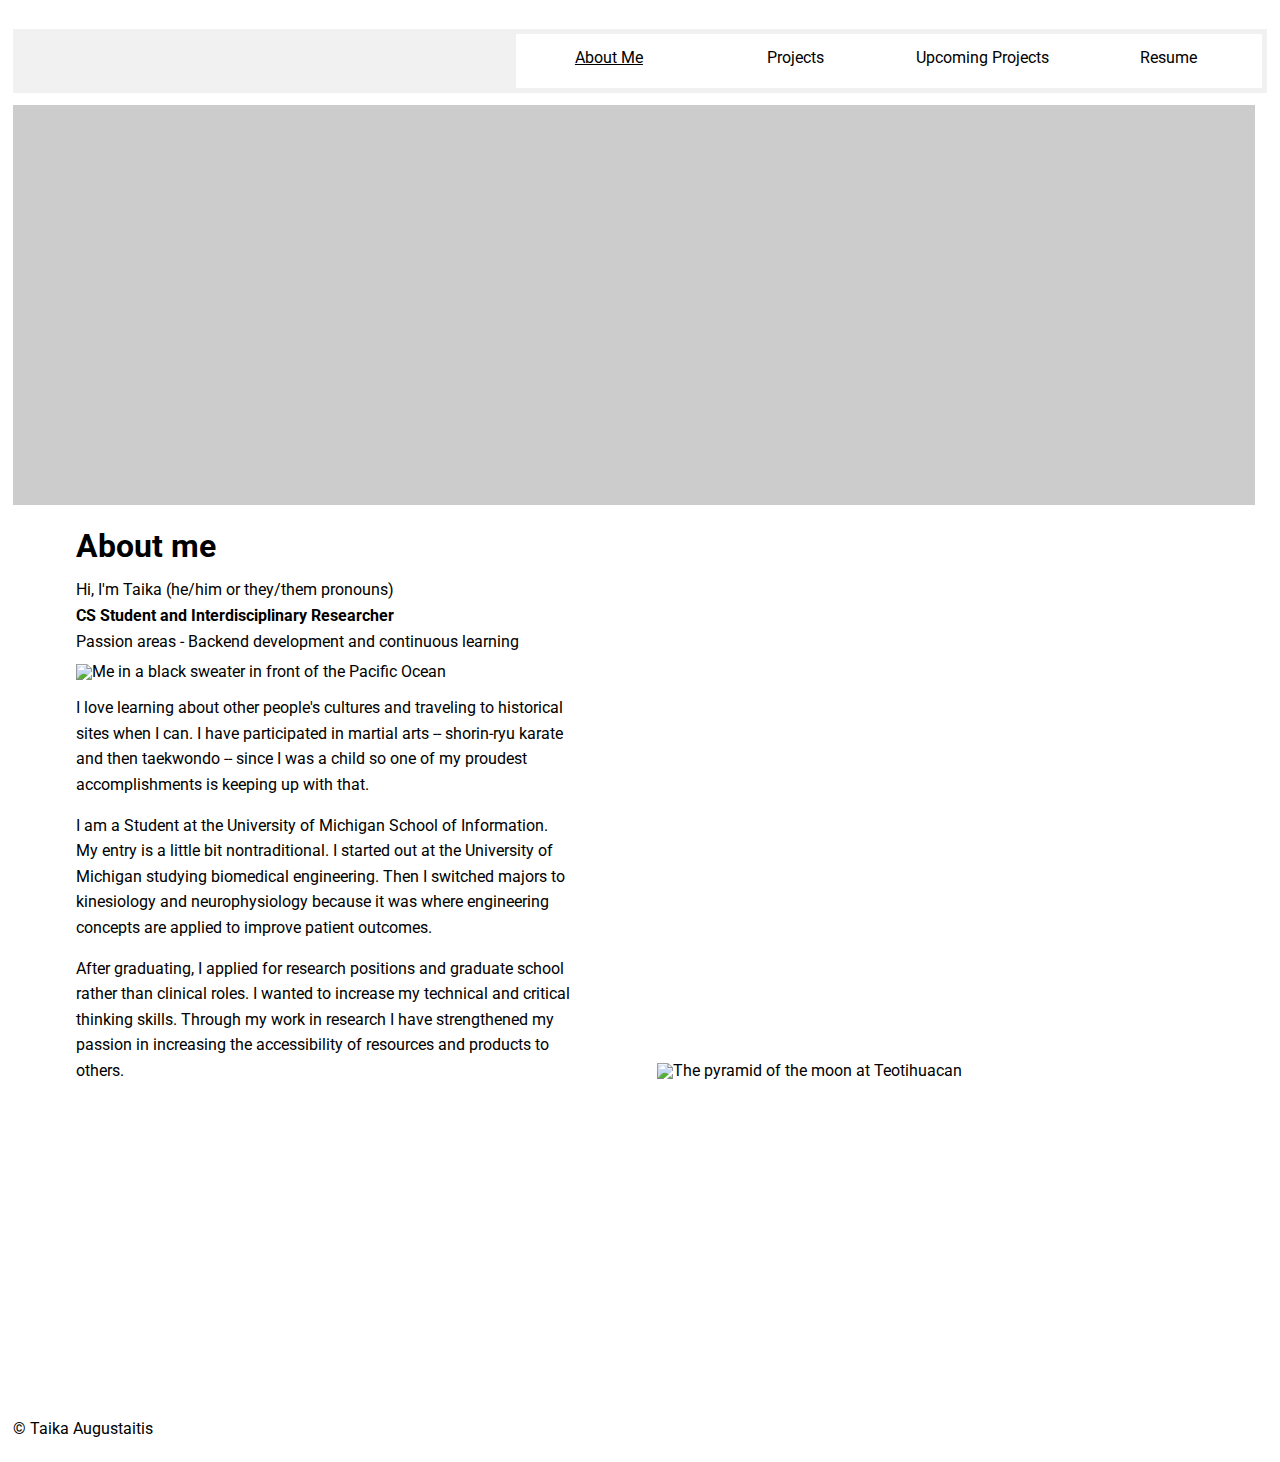
==== index.html @ a0ab567d "Add files via upload" ====
<!-- linkedin icon, (soundcloud icon to be hip?) -->
<!-- html5: + tab remember this ! --> 
<!DOCTYPE html>
<html lang="en">
<head>
	<meta charset="UTF-8">
	<meta name = 'viewport' content='width=device-width, initial-scale=1, minimum-scale=1'> <!--added minimum scale = 1' --> 
	<title>About Me</title>
	<link rel="stylesheet" type="text/css" href="css/html5reset.css">
	<link href='https://fonts.googleapis.com/css?family=Roboto' rel='stylesheet'>
	<link rel="stylesheet" type="text/css" href="css/style.css">
	<link rel="stylesheet" href="https://use.fontawesome.com/releases/v5.7.2/css/all.css" integrity="sha384-fnmOCqbTlWIlj8LyTjo7mOUStjsKC4pOpQbqyi7RrhN7udi9RwhKkMHpvLbHG9Sr" crossorigin="anonymous">
	<!--added font awesome --> 

</head>
<body>
	<a class="skip-main" href="#main">Skip to main content</a>
	<header> 
		<div class = "social social_header">
						<a href="https://github.com/taikaa" target="_blank" > <i class="fab fa-github fa-3x social" aria-label="Link to my GitHub profile"></i></a>
		</div>
		<nav>
			<ul>
				<li>
					<a href="index.html" class="current">About Me</a>
				</li>
				<li>
					<a href="projects.html">Projects</a>
				</li>
				<li>
					<a href="upcoming_projects.html">Upcoming Projects</a>
				</li>
				<li>
					<a href="media/resume.pdf" target="_blank">Resume</a>
				</li>

			</ul>
		</nav>
	
	</header>
	<main id="main">
		<!-- placing in background -->
		<div class="background"></div>
		<div class="about_me">
		<h1>About me</h1> 
		<p>
			
			Hi, I'm Taika (he/him or they/them pronouns)<br>
			<b>CS Student and Interdisciplinary Researcher</b><br>
			Passion areas - Backend development and continuous learning
		</p>

		<img class = "me" src="images/me.jpg" alt="Me in a black sweater in front of the Pacific Ocean">

		<p>
			I love learning about other people's cultures and traveling to historical sites when I can. I have participated in martial arts -- shorin-ryu karate and then taekwondo -- since I was a child so one of my proudest accomplishments is keeping up with that.
		</p>
		

		<p>
			I am a Student at the University of Michigan School of Information. <br>
			
			My entry is a little bit nontraditional. I started out at the University of Michigan studying biomedical engineering. Then I switched majors to kinesiology and neurophysiology because it was where engineering concepts are applied to improve patient outcomes.
		</p>
		<p>
			After graduating, I applied for research positions and graduate school rather than clinical roles. I wanted to increase my technical and critical thinking skills. Through my work in research I have strengthened my passion in increasing the accessibility of resources and products to others.
		</p>
	</div> <!-- end of first div --> 
	<!-- second div for formatting -->
	<div class="pyramid">
		<img src="images/pyramid.jpg" alt="The pyramid of the moon at Teotihuacan">
	</div>
	</main>
	<footer>
		&copy; Taika Augustaitis <a href="https://github.com/taikaa" target="_blank" > <i class="fab fa-github fa-3x social" aria-label="Link to my GitHub profile"></i></a>
	</footer>
	
</body>
</html>
---- css/style.css ----
body {
	font-family: Roboto, Helvetica, Verdana;
	padding: 1%;
}

header {
	margin-bottom: 1%;
}

footer {
	margin-bottom: 1%;
	margin-top: 2%;
}

img {
	max-width: 100%; /* added so won't be more than full screen */ 
}
/* all paragraphs with some padding */
p {
	padding-top:15px;
	line-height: 1.6;
}

div li {
	line-height: 1.6;
}

h1 {
	/*font-family: Roboto, Helvetica, Verdana;*/
	font-size: 2em;
	padding-top: 5%;
}

h2 {
	font-size: 1.5em;
}

p.subtitle {
	font-style: italic;
}

/* skip content */
a.skip-main {
	padding: 10px;
	position: relative;
	top: -1000px;
	left: -1000px;
	overflow: hidden;
	text-align: left;
}

a.skip-main:focus {
	top: auto;
	left: auto;
	width: 20%;
	height: auto;
	background: white;
	overflow: visible;
}

header{
	background: #f1f1f1;
	display: flex;
    justify-content: space-between;
}
/* -----styling header ------- */
/* navigation bar edits */

nav {
	width: 100%;
}

nav ul {
	display: flex;
	justify-content: flex-start;
	margin: 0;
	padding: 5px 5px;
	background-color: #f1f1f1;
	text-align: right;
	align-items: center;
}

/* hiding header icon(s) when on mobile */ 
.social_header{
	display: none;
}

nav li {
	display: inline-block;
	width: 24%;
	text-align: center;
	min-height: 6vh;
	background-color: white;
}
nav li a {
	display: inline-block;
	color: #000000;
	line-height: 3;
	width: 100%;
	text-decoration: none;
	text-align: center;
	/*font-family: Roboto, Helvetica, Verdana; */
}

/* animation when someone hovers over navigation */ 
/*nav li:hover {
	background-color: #000000;
	color: #FFFFFF;
}
*/
nav li a:hover {
	color: #FFFFFF;
	background-color: #000000;
}

/* font awesome social media links */
div i.fab {
	position: relative;
	align-self: left;
}

/* ----end of nav ---- */




/* style color of icons */
i.social {
	color: black;
}

/* got help for this from https://codeburst.io/tutorial-three-awesome-css-hover-transitions-animations-for-beginners-c14c08309091 */

@keyframes wiggle {
  20%  { transform: translateX(4px);  }
  40%  { transform: translateX(-4px); }
  60%  { transform: translateX(2px);  }
  80%  { transform: translateX(-1px); }
  100% { transform: translateX(0);    }
}

i.social:hover {
	opacity: 0.9;
	color: #4B0082;
	animation: wiggle 1s;
	animation-iteration-count: 1;
}


/* ------projects page ------- */
/* flex box project page */

h1.projects {
	text-align: center;
}

div.projects{
	display:flex;
	margin-left:15%;
/*	margin-top: 2%;*/
	justify-content: flex-start;
	flex-direction: column;
	min-height: 80vh;
}

div.projects h2 {
	margin-left: 1rem;
	padding-bottom: 1.2rem;
	/*text-align: center;*/
	font-size: 1.2em;
}

div.projects h2.projects{
	text-decoration: none;
}

div.projects img {
	border: solid black 1px;
	margin: 1rem 1rem;
	opacity: 0.5;
}

div.projects img:hover {
	opacity: 1;
}

a.projects {
	text-decoration: none;
	color: black;
}

.current {
	text-decoration: underline;
}


main li {
	display: list-item;
	list-style: disc outside none;
	margin-left: 1em;
} 

ul {
	list-style-type: square;
	font-family: Roboto, Helvetica, Verdana;
}

/* ------about me page -------*/
/* responsive about me */

div.about_me {
	margin-left: 5%;
	margin-bottom: 5%;
	display: inline-block;
	width: 90%;

}

	img.me {
		height: 40vh;
		padding-top: 2%;
		margin: auto;
		}

div.pyramid {
	display: inline-block;
	width: 90%;
	height: 30vh;
	margin-bottom: 5%;
}

div.pyramid img {
	/*margin: auto;*/
	margin-left: 15%;
	height: 40vh;
	margin-bottom: 40%;
}

	img.pyramid {
		margin:auto;
	}
	
/* ----end about me page ----*/

/* -------ux page--------- */


div.ux {
	margin-left: 1%;
	margin-right: 1%;
	padding-bottom: 4%;
	/*padding-top: 2%;*/
}

img.ux {
	display: block;
	margin: auto;
	border: 1px solid black;
}

img.companalysis {
	display: block;
	margin: auto;
}

.ux_grid {
	display: grid;
    grid-template-columns: 1fr;
    grid-gap: 10px;
    justify-items: center;
}

.ux_grid img {
	border: 1px solid black;
}

/* ----end ux page ----*/

/* -----violence research page ------ */
div.violence {
	display: inline-block;
	margin-left: 2%;
	margin-right: 2%;
	padding-top: 2%;
}

/*div.violence img {
	height: 40vh;
}

div.violence.infographic {
	display: inline-block;
	width: 90%;
	margin: auto;

}

div.violence.infographic img{
	min-height: 40vh;
	margin: auto;
	display: block;
}*/

div.infographic_grid {
	display: grid;
	justify-items: center;
	align-items: center;
	grid-template-columns: 1fr;
	grid-gap: 10px;
}

/* ----upcoming projects page -----*/

h1.upcoming {
	margin-left: 6%;
}

div.upcoming {
	display: inline-block;
	width: 90%;
	padding-bottom: 1.2rem;
}

div.upcoming_pic {
	display: inline-block;
	margin: auto;
	margin-left: 7%;
	max-height: 40vh;
}


div.upcoming_grid {
	display: grid;
    grid-template-columns: 1fr;
    grid-gap: 10px;
    justify-items: left;
    margin-left: 6%;
    margin-right: 6%;
    margin-top: 3%;
}


/* responsive design for large screens */
@media screen and (min-width:780px){
nav li {
	display: inline-block;
	width: 15%;
	text-align: center;
	min-height: 6vh;
	background-color: white;
}
nav ul{
	justify-content: flex-end;
}

.social_header{
	display: block;
}

div.about_me, div.pyramid{
	width:40%;
}

/* about me background image on large screens only */
.background {
	background-image: url("../images/yachats.jpg");
	background-color: #cccccc;
	height: 400px;
	background-position: center top;
	background-repeat: no-repeat;
	background-size: cover;
	position: relative;
	margin-right: 1%;
}

.ux_grid {
	display: grid;
    grid-template-columns: 1fr 1fr 1fr;
    grid-column-gap: 10px;
}


div.infographic_grid {
	grid-template-columns: 25% 1fr 1fr 25%;
	align-items: left;
	grid-gap: 20px;
}

.infographic_grid div.first {
	grid-column-start: 2;

}

.infographic_grid div.second {
	grid-column-start: 3;
}



/* projects page */
div.projects{
	display:flex;
	margin-left:15%;
	margin-top: 2%;
	justify-content: flex-start;
	flex-direction: row;
}
/* upcoming projects page */
div.upcoming_grid {
    grid-template-columns: 1fr 1fr;
}

/* responsive design for reduced motion */
@media (prefers-reduced-motion: reduce) {
  nav li a:hover {
	color: none;
	background-color: none;
}
  div.projects img {
	opacity: 1;
}
/* no animation on icons when reduced motion is on */
i.social:hover {
	opacity: 1;
	color: black;
}
}
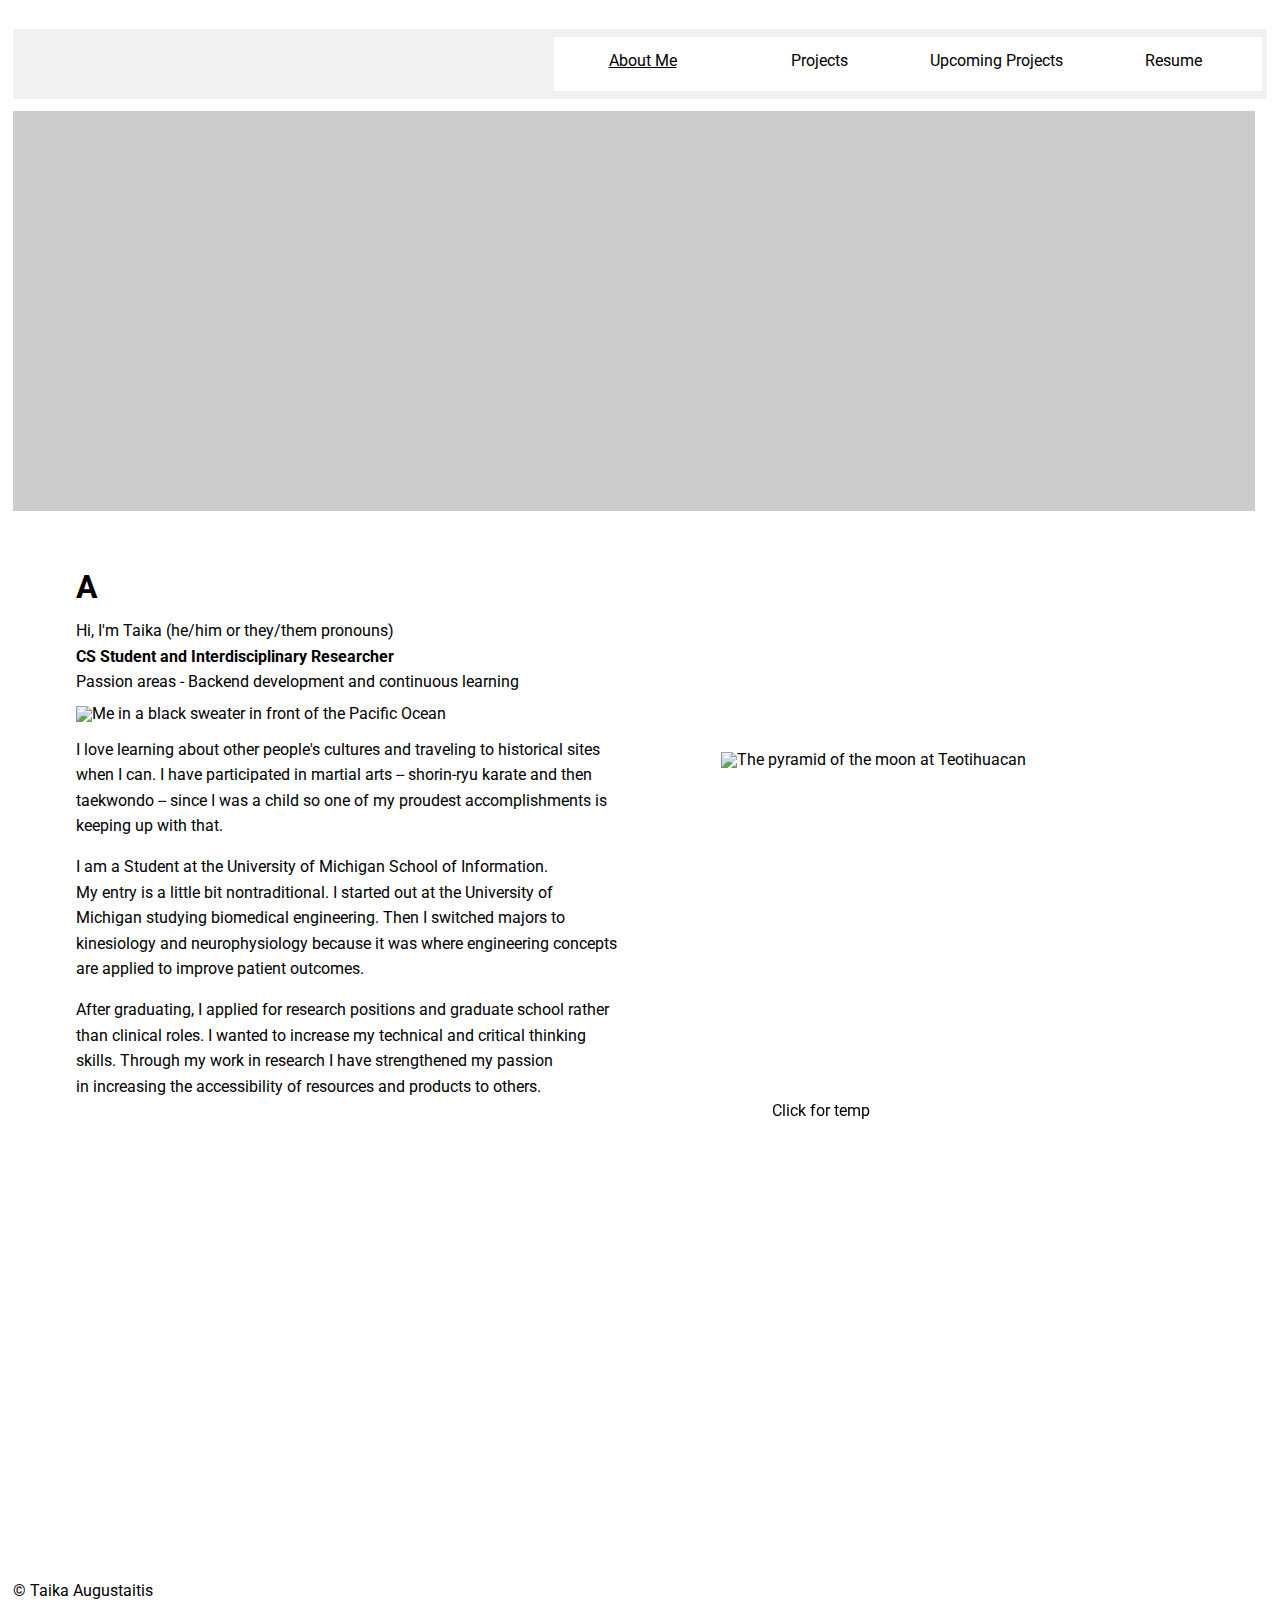
==== commit 814ba9f9: "Add files via upload" ====
--- a/index.html
+++ b/index.html
@@ -10,28 +10,48 @@
 	<link href='https://fonts.googleapis.com/css?family=Roboto' rel='stylesheet'>
 	<link rel="stylesheet" type="text/css" href="css/style.css">
 	<link rel="stylesheet" href="https://use.fontawesome.com/releases/v5.7.2/css/all.css" integrity="sha384-fnmOCqbTlWIlj8LyTjo7mOUStjsKC4pOpQbqyi7RrhN7udi9RwhKkMHpvLbHG9Sr" crossorigin="anonymous">
-	<!--added font awesome --> 
+	<script src="https://ajax.googleapis.com/ajax/libs/jquery/3.3.1/jquery.min.js"></script>
+	<script>src="js/nav.js"</script>
+	<link rel="apple-touch-icon" sizes="180x180" href="/apple-touch-icon.png">
+	<link rel="icon" type="image/png" sizes="32x32" href="./favicon-32x32.png">
+	<link rel="icon" type="image/png" sizes="16x16" href="./favicon-16x16.png">
+	<link rel="manifest" href="./site.webmanifest">
+	<!--added google analytics --> 
+	<!-- Global site tag (gtag.js) - Google Analytics -->
+	<script async src="https://www.googletagmanager.com/gtag/js?id=UA-137797563-1"></script>
+	<script>
+  	window.dataLayer = window.dataLayer || [];
+  	function gtag(){dataLayer.push(arguments);}
+  	gtag('js', new Date());
+
+  	gtag('config', 'UA-137797563-1');
+	</script>
+
 
 </head>
-<body>
+<body onload='typeWriter()'>
 	<a class="skip-main" href="#main">Skip to main content</a>
 	<header> 
 		<div class = "social social_header">
 						<a href="https://github.com/taikaa" target="_blank" > <i class="fab fa-github fa-3x social" aria-label="Link to my GitHub profile"></i></a>
 		</div>
+		
+		
+		<button id="hamburger">&#9776;</button>
+
 		<nav>
 			<ul>
 				<li>
-					<a href="index.html" class="current">About Me</a>
+					<a href="index.html" class="current nav_item">About Me</a>
 				</li>
 				<li>
-					<a href="projects.html">Projects</a>
+					<a href="projects.html" class="nav_item">Projects</a>
 				</li>
 				<li>
-					<a href="upcoming_projects.html">Upcoming Projects</a>
+					<a href="upcoming_projects.html" class="nav_item">Upcoming Projects</a>
 				</li>
 				<li>
-					<a href="media/resume.pdf" target="_blank">Resume</a>
+					<a href="media/resume.pdf" target="_blank" class="nav_item">Resume</a>
 				</li>
 
 			</ul>
@@ -42,7 +62,9 @@
 		<!-- placing in background -->
 		<div class="background"></div>
 		<div class="about_me">
-		<h1>About me</h1> 
+		<h1 class="typewriter animation"></h1> 
+		<div class="grid-container">
+		<div class="col_1">
 		<p>
 			
 			Hi, I'm Taika (he/him or they/them pronouns)<br>
@@ -67,13 +89,42 @@
 		</p>
 	</div> <!-- end of first div --> 
 	<!-- second div for formatting -->
+	
+
+	<!-- <div class="col_2"> -->
 	<div class="pyramid">
-		<img src="images/pyramid.jpg" alt="The pyramid of the moon at Teotihuacan">
+			<img src="images/pyramid.jpg" alt="The pyramid of the moon at Teotihuacan">
 	</div>
+	<div class="flip-card">
+		<div class="card-animation">
+		<div class="card-front">Click for temp</div>
+		<div class='card-back'>
+			<p>Temperature</p>
+		</div>
+		</div>
+	</div>
+<!-- 	</div> -->
+</div>
+
 	</main>
 	<footer>
 		&copy; Taika Augustaitis <a href="https://github.com/taikaa" target="_blank" > <i class="fab fa-github fa-3x social" aria-label="Link to my GitHub profile"></i></a>
 	</footer>
+	<script>
+		$('#hamburger').click(function() {
+			// $()
+			$('ul li').toggle('slow');
+		})
+
+		window.addEventListener('resize', function() {
+			console.log($('nav').css('display'))
+			if ($(window).width() > 780 && $('nav').css('display', 'none')) {
+				location.reload()
+			}
+		})
+
+	</script>
+	<script type="text/javascript" src="js/typewriter.js"></script>
 	
 </body>
 </html>--- a/css/style.css
+++ b/css/style.css
@@ -61,7 +61,7 @@
 
 header{
 	background: #f1f1f1;
-	display: flex;
+	/*display: flex;*/
     justify-content: space-between;
 }
 /* -----styling header ------- */
@@ -69,9 +69,48 @@
 
 nav {
 	width: 100%;
-}
-
-nav ul {
+	/*visibility: hidden;*/
+}
+
+nav li {
+	display: block;
+	width: 100%;
+	text-align: center;
+	background-color: white;
+	min-height: 10vh;
+	/*visibility: hidden;*/
+}
+
+nav li a {
+	width: 100%;
+	display: inline-block;
+	text-decoration: none;
+	color: #000000;
+	min-height: 10vh;
+	padding-top: 20px;
+	font-size: 18px;
+	/*visibility: hidden;*/
+
+}
+
+.active_nav_links {
+	display: inline-block;
+}
+
+#hamburger {
+	padding: 0;
+	border: none;
+	background: none;
+	display: flex;
+	justify-content: flex-end;
+	/*position: absolute;
+	top: 25px;
+	right: 20px;*/
+	font-size: 60px;
+	visibility: visible;
+}
+
+/*nav ul {
 	display: flex;
 	justify-content: flex-start;
 	margin: 0;
@@ -86,7 +125,7 @@
 	display: none;
 }
 
-nav li {
+/*nav li {
 	display: inline-block;
 	width: 24%;
 	text-align: center;
@@ -100,20 +139,20 @@
 	width: 100%;
 	text-decoration: none;
 	text-align: center;
-	/*font-family: Roboto, Helvetica, Verdana; */
-}
+	
+}*/
 
 /* animation when someone hovers over navigation */ 
-/*nav li:hover {
-	background-color: #000000;
-	color: #FFFFFF;
-}
-*/
+
 nav li a:hover {
 	color: #FFFFFF;
 	background-color: #000000;
 }
-
+/* my phone is slow and appreciate when things change color once clicked on */
+nav li a:active { 
+	color: #FFFFFF;
+	background-color: #000000;
+}
 /* font awesome social media links */
 div i.fab {
 	position: relative;
@@ -124,27 +163,28 @@
 
 
 
-
 /* style color of icons */
 i.social {
 	color: black;
+	padding-left: 10px;
+	padding-top: 10px;
 }
 
 /* got help for this from https://codeburst.io/tutorial-three-awesome-css-hover-transitions-animations-for-beginners-c14c08309091 */
 
-@keyframes wiggle {
+/*@keyframes wiggle {
   20%  { transform: translateX(4px);  }
   40%  { transform: translateX(-4px); }
   60%  { transform: translateX(2px);  }
   80%  { transform: translateX(-1px); }
   100% { transform: translateX(0);    }
 }
-
+*/
 i.social:hover {
 	opacity: 0.9;
 	color: #4B0082;
-	animation: wiggle 1s;
-	animation-iteration-count: 1;
+	/*animation: wiggle 1s;
+	animation-iteration-count: 1;*/
 }
 
 
@@ -167,7 +207,6 @@
 div.projects h2 {
 	margin-left: 1rem;
 	padding-bottom: 1.2rem;
-	/*text-align: center;*/
 	font-size: 1.2em;
 }
 
@@ -213,7 +252,7 @@
 	margin-left: 5%;
 	margin-bottom: 5%;
 	display: inline-block;
-	width: 90%;
+	/*width: 90%;*/
 
 }
 
@@ -225,21 +264,22 @@
 
 div.pyramid {
 	display: inline-block;
-	width: 90%;
+	/*width: 30%;*/
+	/*margin-left: 15%;*/
+	/*height: 30vh;*/
+	/*width: 300px;*/
 	height: 30vh;
 	margin-bottom: 5%;
 }
 
 div.pyramid img {
-	/*margin: auto;*/
-	margin-left: 15%;
+	/*margin-left: 15%;*/
 	height: 40vh;
-	margin-bottom: 40%;
-}
-
-	img.pyramid {
-		margin:auto;
-	}
+	/*margin-bottom: 40%;*/
+}
+
+
+
 	
 /* ----end about me page ----*/
 
@@ -274,6 +314,66 @@
 .ux_grid img {
 	border: 1px solid black;
 }
+
+
+/* -------- OZ Video Player ------- */
+/*.ozplayer-container {
+	padding-bottom: 5% !important;
+	margin: 5% 10% 0 10%;
+	width: 100%;
+	height: 100%;
+}*/
+
+
+div.modal {
+  display: none; 
+  position: fixed; 
+  z-index: 1; 
+  padding-top: 100px; 
+  left: 0;
+  top: 0;
+  width: 100%; /* Full width */
+  height: 100%; /* Full height */
+  background-color: rgba(0,0,0,0.4); /* Black w/ opacity */
+}
+
+
+div.oz-modal {
+  background-color: #fefefe;
+  margin: auto;
+  padding: 20px;
+  border: 1px solid #888;
+  width: 80%;
+ /* height: 80%;*/
+}
+
+.close-modal {
+  color: #aaaaaa;
+  float: right;
+  font-size: 28px;
+  font-weight: bold;
+  display: block;
+  font-size: 40px;
+}
+
+.close-modal:hover,
+.close-modal:focus {
+  color: black;
+  cursor: pointer;
+}
+
+.ozplayer-container {
+	/*margin: auto;*/
+	margin-left: 100px;
+	margin-top: 70px;
+	display: block;
+}
+
+.ozplayer {
+	margin: auto !important;
+}
+
+
 
 /* ----end ux page ----*/
 
@@ -343,23 +443,175 @@
 
 /* responsive design for large screens */
 @media screen and (min-width:780px){
+nav {
+	visibility: visible;
+	width: 100%;
+	margin: auto;
+}
+
+#hamburger {
+	visibility: hidden;
+}
+
+/* commented out because added a hamburger menu which changed display entirely */
+/*nav ul {
+	display: flex;
+	justify-content: flex-start;
+	margin: 0;
+	padding: 5px 5px;
+	background-color: #f1f1f1;
+	text-align: right;
+	align-items: center;
+}
+
+/* hiding header icon(s) when on mobile */ 
+/*.social_header{
+	display: none;
+}
+
 nav li {
 	display: inline-block;
-	width: 15%;
+	width: 24%;
 	text-align: center;
 	min-height: 6vh;
 	background-color: white;
 }
+nav li a {
+	display: inline-block;
+	color: #000000;
+	line-height: 3;
+	width: 100%;
+	text-decoration: none;
+	text-align: center;
+	
+}*/
+
+/* animation when someone hovers over navigation */ 
+/*nav li:hover {
+	background-color: #000000;
+	color: #FFFFFF;
+}
+*/
+
+header {
+	display: flex;
+}
+
+nav {
+	visibility: hidden;
+}
+
+nav li {
+	display: inline-block;
+	width: 15%;
+	text-align: center;
+	min-height: 6vh;
+	background-color: white;
+	visibility: visible;
+}
 nav ul{
-	justify-content: flex-end;
+	display: flex; 
+	justify-content: flex-end; /* was already here */
+	margin: 0;
+	padding: 5px 5px;
+	background-color: #f1f1f1;
+	text-align: right;
+	align-items: center;
+	visibility: visible;
+}
+
+nav li a { 
+	display: inline-block;
+	color: #000000;
+	line-height: 3;
+	width: 100%;
+	text-decoration: none;
+	text-align: center;
+	padding-top: 0px;
+	min-height: 6vh;
+	font-size: 16px;
+	visibility: visible;
 }
 
 .social_header{
 	display: block;
 }
 
-div.about_me, div.pyramid{
+/*div.about_me {
 	width:40%;
+	display: inline-block;
+}*/
+
+/*div.pyramid {
+	/*width: 300px;*/
+	/*display: inline-block;*/
+	/*margin-left: 15%;*/ /* added  4-4 */
+/*}*/
+
+div.grid-container {
+	display: grid;
+	grid-template-columns: 1fr 1fr;
+	grid-template-rows: repeat(6, 1fr);
+	grid-column-gap: 100px;
+}
+
+div.col_1 {
+	grid-column: 1/2;
+	grid-row: 1/7;
+}
+
+div.pyramid {
+	grid-column: 2/3;
+	grid-row: 2/4; 
+}
+
+div.flip-card {
+	padding-top: 10%;
+	grid-column: 2/3;
+	grid-row: 4/5;
+}
+
+
+
+/* -------------flip card on large screen only---------------*/
+
+div.flip-card {
+	background-color: transparent;
+	width: 200px;
+	height: 50px;
+	/*margin-left: 15%;*/
+	/*display: inline-block;*/
+	/*margin-bottom: 5%;*/
+	perspective: 1000px;
+}
+
+div.card-animation {
+	position: relative;
+	height: 100%;
+	text-align: center;
+	transition: transform 0.6s;
+	transform-style: preserve-3d;
+}
+
+div.flip-card:hover .card-animation {
+	transform: rotateX(180deg);
+	/*display: inline-block;*/
+}
+
+div.card-front, div.card-back {
+	position: absolute;
+	margin-left: 0%;
+	width: 100%;
+	height: 100%;
+	backface-visibility: hidden;
+	/*display: inline-block;*/
+}
+
+div.card-back {
+	background-color: grey;
+	color: black;
+	transform: rotateX(180deg);
+	font-size: 20px;
 }
 
 /* about me background image on large screens only */
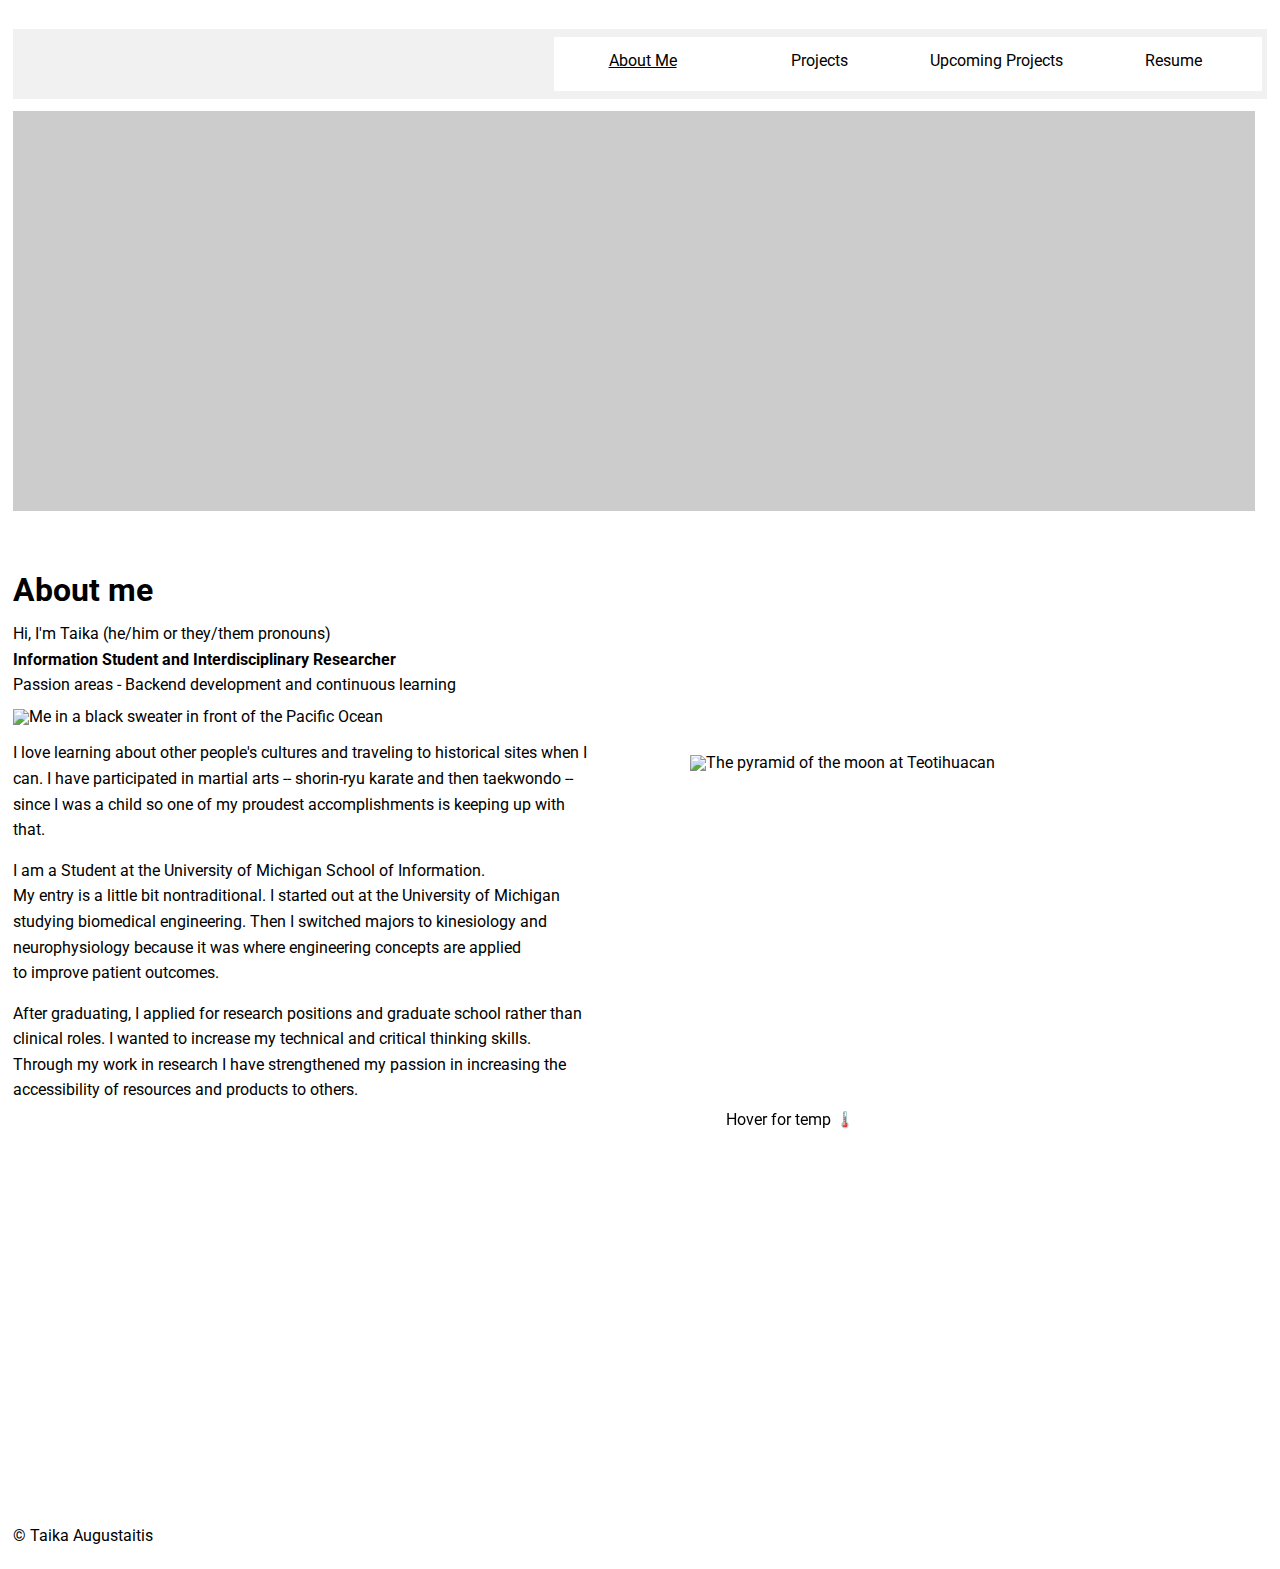
==== commit 43b43e59: "Add files via upload" ====
--- a/index.html
+++ b/index.html
@@ -29,11 +29,11 @@
 
 
 </head>
-<body onload='typeWriter()'>
+<body>
 	<a class="skip-main" href="#main">Skip to main content</a>
 	<header> 
 		<div class = "social social_header">
-						<a href="https://github.com/taikaa" target="_blank" > <i class="fab fa-github fa-3x social" aria-label="Link to my GitHub profile"></i></a>
+						<a href="https://github.com/taikaa" target="_blank" aria-label="Link to my GitHub profile"> <i class="fab fa-github fa-3x social"></i></a>
 		</div>
 		
 		
@@ -61,14 +61,14 @@
 	<main id="main">
 		<!-- placing in background -->
 		<div class="background"></div>
-		<div class="about_me">
+		
 		<h1 class="typewriter animation"></h1> 
-		<div class="grid-container">
+<div class="grid-container">
 		<div class="col_1">
 		<p>
 			
 			Hi, I'm Taika (he/him or they/them pronouns)<br>
-			<b>CS Student and Interdisciplinary Researcher</b><br>
+			<b>Information Student and Interdisciplinary Researcher</b><br>
 			Passion areas - Backend development and continuous learning
 		</p>
 
@@ -87,28 +87,28 @@
 		<p>
 			After graduating, I applied for research positions and graduate school rather than clinical roles. I wanted to increase my technical and critical thinking skills. Through my work in research I have strengthened my passion in increasing the accessibility of resources and products to others.
 		</p>
-	</div> <!-- end of first div --> 
-	<!-- second div for formatting -->
+	</div> 
 	
 
-	<!-- <div class="col_2"> -->
+
 	<div class="pyramid">
 			<img src="images/pyramid.jpg" alt="The pyramid of the moon at Teotihuacan">
 	</div>
 	<div class="flip-card">
 		<div class="card-animation">
-		<div class="card-front">Click for temp</div>
+		<div id=flip-card-front class="card-front">Hover for temp 🌡️</div>
 		<div class='card-back'>
-			<p>Temperature</p>
+			<div>Temp at Teotihuacan</div>
+			<div id='temp'></div>
 		</div>
 		</div>
 	</div>
-<!-- 	</div> -->
 </div>
+<div id='flip-card-reduce'> </div>
 
 	</main>
 	<footer>
-		&copy; Taika Augustaitis <a href="https://github.com/taikaa" target="_blank" > <i class="fab fa-github fa-3x social" aria-label="Link to my GitHub profile"></i></a>
+		&copy; Taika Augustaitis <a href="https://github.com/taikaa" target="_blank" aria-label="Link to my GitHub profile"> <i class="fab fa-github fa-3x social"></i></a>
 	</footer>
 	<script>
 		$('#hamburger').click(function() {
@@ -118,13 +118,15 @@
 
 		window.addEventListener('resize', function() {
 			console.log($('nav').css('display'))
-			if ($(window).width() > 780 && $('nav').css('display', 'none')) {
-				location.reload()
+			if ($(window).innerWidth() > 780 && $('nav li').attr('style') == 'display: none;') {
+				$('ul li').toggle();
 			}
 		})
 
 	</script>
-	<script type="text/javascript" src="js/typewriter.js"></script>
+	<!-- load typewriter script --> 
+	<script type="text/javascript" src="js/index.js"></script>
+
 	
 </body>
 </html>--- a/css/style.css
+++ b/css/style.css
@@ -278,6 +278,13 @@
 	/*margin-bottom: 40%;*/
 }
 
+div#flip-card-front {
+	visibility: hidden;
+}
+
+div#flip-card-reduce {
+	display: none;
+}
 
 
 	
@@ -287,16 +294,24 @@
 
 
 div.ux {
-	margin-left: 1%;
-	margin-right: 1%;
+	margin-left: 7%;
+	margin-right: 7%;
 	padding-bottom: 4%;
 	/*padding-top: 2%;*/
 }
+
+p.ux, ul.ux {
+	padding-left: 7%;
+	padding-right: 7%;
+}
+
+
 
 img.ux {
 	display: block;
 	margin: auto;
 	border: 1px solid black;
+	margin-bottom: 60px;
 }
 
 img.companalysis {
@@ -309,70 +324,88 @@
     grid-template-columns: 1fr;
     grid-gap: 10px;
     justify-items: center;
+    padding-bottom: 4%;
 }
 
 .ux_grid img {
 	border: 1px solid black;
 }
 
-
-/* -------- OZ Video Player ------- */
-/*.ozplayer-container {
-	padding-bottom: 5% !important;
-	margin: 5% 10% 0 10%;
-	width: 100%;
-	height: 100%;
-}*/
-
-
 div.modal {
-  display: none; 
-  position: fixed; 
-  z-index: 1; 
-  padding-top: 100px; 
-  left: 0;
-  top: 0;
-  width: 100%; /* Full width */
-  height: 100%; /* Full height */
-  background-color: rgba(0,0,0,0.4); /* Black w/ opacity */
-}
-
-
-div.oz-modal {
-  background-color: #fefefe;
-  margin: auto;
-  padding: 20px;
-  border: 1px solid #888;
-  width: 80%;
- /* height: 80%;*/
-}
-
-.close-modal {
-  color: #aaaaaa;
-  float: right;
-  font-size: 28px;
-  font-weight: bold;
-  display: block;
-  font-size: 40px;
-}
-
-.close-modal:hover,
-.close-modal:focus {
-  color: black;
+	visibility: hidden;
+}
+
+#ozplayer-1-container {
+	visibility: hidden !important;
+}
+
+button.modal-button {
+	visibility: hidden;
+	display: block;
+	margin: auto;
+	margin-bottom: 60px;
+	font-family:'Roboto',sans-serif;
+  background-color: #534caf;
+  border: none;
+  color: white;
+  padding: 15px 32px;
+  text-align: center;
+  border-radius: 5px;
+  text-decoration: none;
+ /* display: inline-block;*/
+  font-size: 16px;
+}
+
+
+button.modal-button:hover{
+ text-shadow: 0 0 2em rgba(255,255,255,1);
+ color: #FFFFFF;
+ /*background-color: #eee;*/
+ background-color: #333333;
+ cursor: pointer;
+}
+
+/* accordion stuff on UX page */
+.accordion {
+  background-color: #eee;
+  display: inline-block;
+  color: #444;
   cursor: pointer;
-}
-
-.ozplayer-container {
-	/*margin: auto;*/
-	margin-left: 100px;
-	margin-top: 70px;
-	display: block;
-}
-
-.ozplayer {
-	margin: auto !important;
-}
-
+  padding: 18px;
+  width: 100%;
+  border: none;
+  text-align: left;
+  outline: none;
+  font-size: 15px;
+  transition: 0.4s;
+}
+
+.accordion h2 {
+	display: inline-block;
+	width: 40%;
+}
+
+.active, .accordion:hover {
+  background-color: #ccc; 
+}
+
+.accordion-content {
+  padding: 0 18px;
+  display: none;
+  background-color: white;
+  overflow: hidden;
+}
+
+.accordion-plus {
+	float: right;
+	font-size: 25px;
+	padding-right: 2%;
+	/*vertical-align: middle;*/
+}
+
+.accordion-arrow {
+	/*vertical-align: middle;*/
+}
 
 
 /* ----end ux page ----*/
@@ -385,22 +418,6 @@
 	padding-top: 2%;
 }
 
-/*div.violence img {
-	height: 40vh;
-}
-
-div.violence.infographic {
-	display: inline-block;
-	width: 90%;
-	margin: auto;
-
-}
-
-div.violence.infographic img{
-	min-height: 40vh;
-	margin: auto;
-	display: block;
-}*/
 
 div.infographic_grid {
 	display: grid;
@@ -537,16 +554,6 @@
 	display: block;
 }
 
-/*div.about_me {
-	width:40%;
-	display: inline-block;
-}*/
-
-/*div.pyramid {
-	/*width: 300px;*/
-	/*display: inline-block;*/
-	/*margin-left: 15%;*/ /* added  4-4 */
-/*}*/
 
 div.grid-container {
 	display: grid;
@@ -585,6 +592,10 @@
 	perspective: 1000px;
 }
 
+div#flip-card-front {
+	visibility: visible;
+}
+
 div.card-animation {
 	position: relative;
 	height: 100%;
@@ -606,6 +617,7 @@
 	backface-visibility: hidden;
 	/*display: inline-block;*/
 }
+
 
 div.card-back {
 	background-color: grey;
@@ -625,14 +637,79 @@
 	position: relative;
 	margin-right: 1%;
 }
-
+ /* ----- UX page ------- */
 .ux_grid {
 	display: grid;
-    grid-template-columns: 1fr 1fr 1fr;
+    grid-template-columns: 1fr 1fr 1fr !important;
+    max-width: 50% !important;
+	margin: 0 auto;
+	grid-column-gap: 20px;
     grid-column-gap: 10px;
 }
 
-
+/* OZ player video */
+/* -------- OZ Video Player ------- */
+
+button.modal-button {
+	visibility: visible;
+}
+
+div.modal {
+	visibility: visible;
+}
+
+
+div.modal {
+  display: none; 
+  visibility: visible;
+  position: fixed; 
+  z-index: 1; 
+  padding-top: 100px; 
+  left: 0;
+  top: 0;
+  width: 100%; /* Full width */
+  height: 100%; /* Full height */
+  background-color: rgba(0,0,0,0.4); /* Black w/ opacity */
+}
+
+
+div.oz-modal {
+  background-color: #fefefe;
+  margin: auto;
+  padding: 20px;
+  border: 1px solid #888;
+  width: 80%;
+ /* height: 80%;*/
+}
+
+.close-modal {
+  color: #aaaaaa;
+  float: right;
+  font-size: 28px;
+  font-weight: bold;
+  display: block;
+  font-size: 40px;
+}
+
+.close-modal:hover,
+.close-modal:focus {
+  color: black;
+  cursor: pointer;
+}
+
+.ozplayer-container {
+	/*margin: auto;*/
+	margin-left: 100px;
+	margin-top: 70px;
+	display: block;
+}
+
+.ozplayer {
+	margin: auto !important;
+}
+
+
+/* ---------violence research page --------- */
 div.infographic_grid {
 	grid-template-columns: 25% 1fr 1fr 25%;
 	align-items: left;
@@ -669,6 +746,7 @@
 	color: none;
 	background-color: none;
 }
+/* gets rid of animation that changes opacity on the projects page */
   div.projects img {
 	opacity: 1;
 }
@@ -677,4 +755,18 @@
 	opacity: 1;
 	color: black;
 }
+
+/* makes it so there is no a longer a flip card */
+div#flip-card-front {
+	visibility: hidden;
+}
+
+div.flip-card {
+	visibility: hidden;
+	}
+
+/*#flip-card-reduce {
+	display: block;
+}*/
+
 }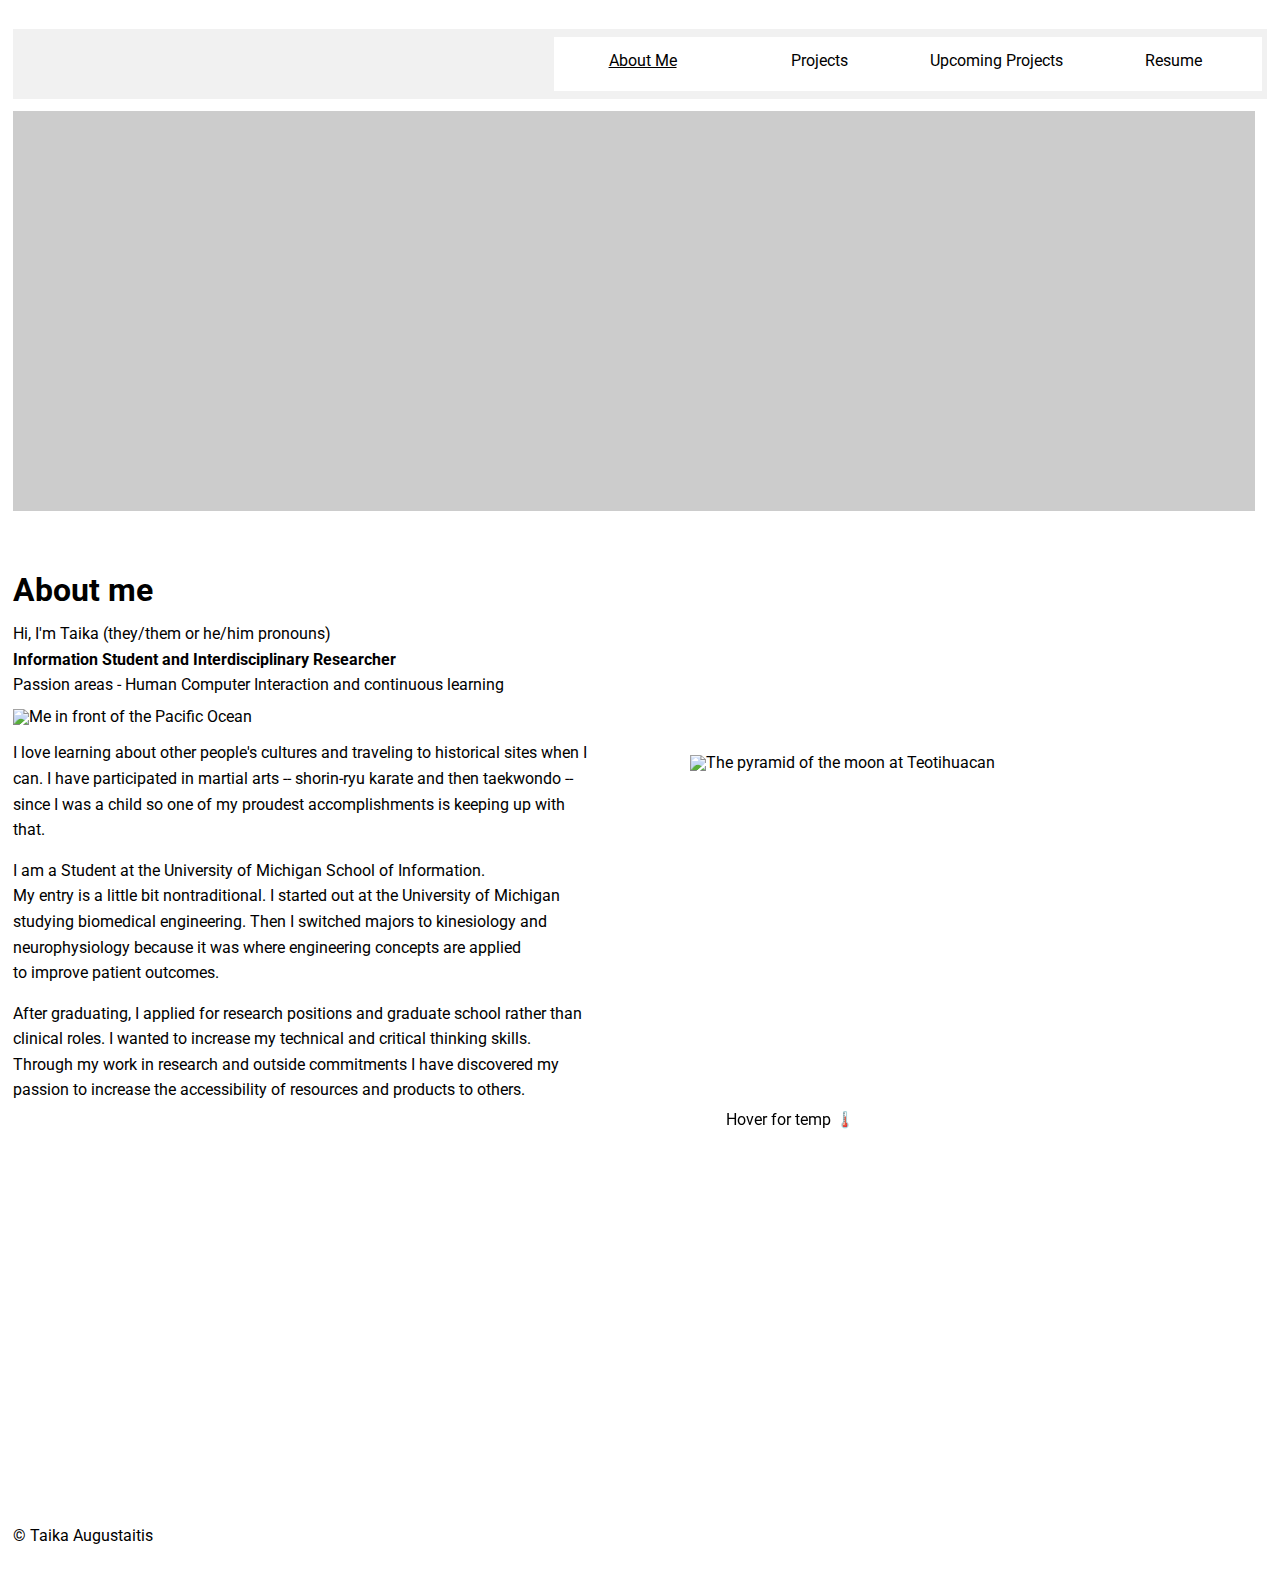
==== commit 929d950d: "Add files via upload" ====
--- a/index.html
+++ b/index.html
@@ -67,12 +67,12 @@
 		<div class="col_1">
 		<p>
 			
-			Hi, I'm Taika (he/him or they/them pronouns)<br>
+			Hi, I'm Taika (they/them or he/him pronouns)<br>
 			<b>Information Student and Interdisciplinary Researcher</b><br>
-			Passion areas - Backend development and continuous learning
+			Passion areas - Human Computer Interaction and continuous learning
 		</p>
 
-		<img class = "me" src="images/me.jpg" alt="Me in a black sweater in front of the Pacific Ocean">
+		<img class = "me" src="images/me2.jpg" alt="Me in front of the Pacific Ocean">
 
 		<p>
 			I love learning about other people's cultures and traveling to historical sites when I can. I have participated in martial arts -- shorin-ryu karate and then taekwondo -- since I was a child so one of my proudest accomplishments is keeping up with that.
@@ -85,7 +85,7 @@
 			My entry is a little bit nontraditional. I started out at the University of Michigan studying biomedical engineering. Then I switched majors to kinesiology and neurophysiology because it was where engineering concepts are applied to improve patient outcomes.
 		</p>
 		<p>
-			After graduating, I applied for research positions and graduate school rather than clinical roles. I wanted to increase my technical and critical thinking skills. Through my work in research I have strengthened my passion in increasing the accessibility of resources and products to others.
+			After graduating, I applied for research positions and graduate school rather than clinical roles. I wanted to increase my technical and critical thinking skills. Through my work in research and outside commitments I have discovered my passion to increase the accessibility of resources and products to others.
 		</p>
 	</div> 
 	
--- a/css/style.css
+++ b/css/style.css
@@ -383,6 +383,7 @@
 .accordion h2 {
 	display: inline-block;
 	width: 40%;
+	font-size: 1.5em;
 }
 
 .active, .accordion:hover {
@@ -620,7 +621,7 @@
 
 
 div.card-back {
-	background-color: grey;
+	background-color: white;
 	color: black;
 	transform: rotateX(180deg);
 	font-size: 20px;
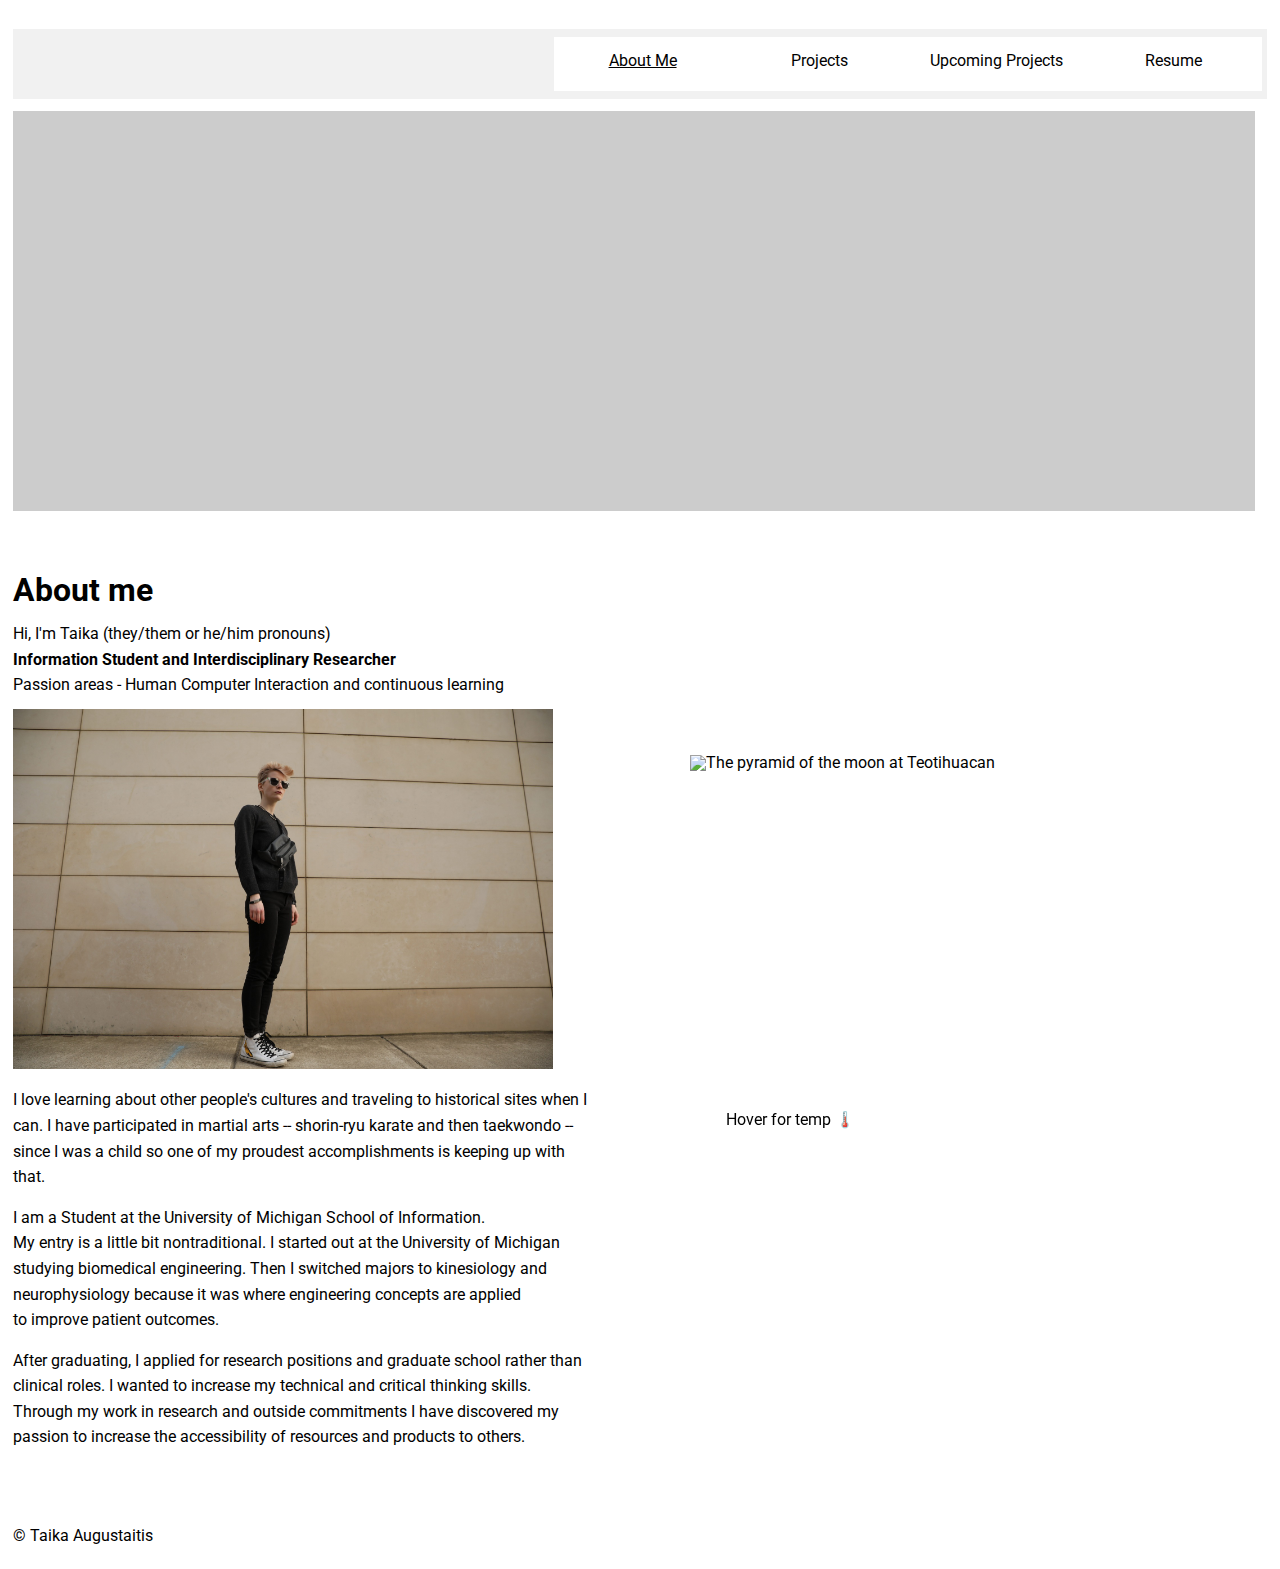
==== commit b9ed1c1d: "Add files via upload" ====
--- a/index.html
+++ b/index.html
@@ -72,7 +72,7 @@
 			Passion areas - Human Computer Interaction and continuous learning
 		</p>
 
-		<img class = "me" src="images/me2.jpg" alt="Me in front of the Pacific Ocean">
+		<img class = "me" src="images/me2.JPG" alt="Me in front of the Pacific Ocean">
 
 		<p>
 			I love learning about other people's cultures and traveling to historical sites when I can. I have participated in martial arts -- shorin-ryu karate and then taekwondo -- since I was a child so one of my proudest accomplishments is keeping up with that.
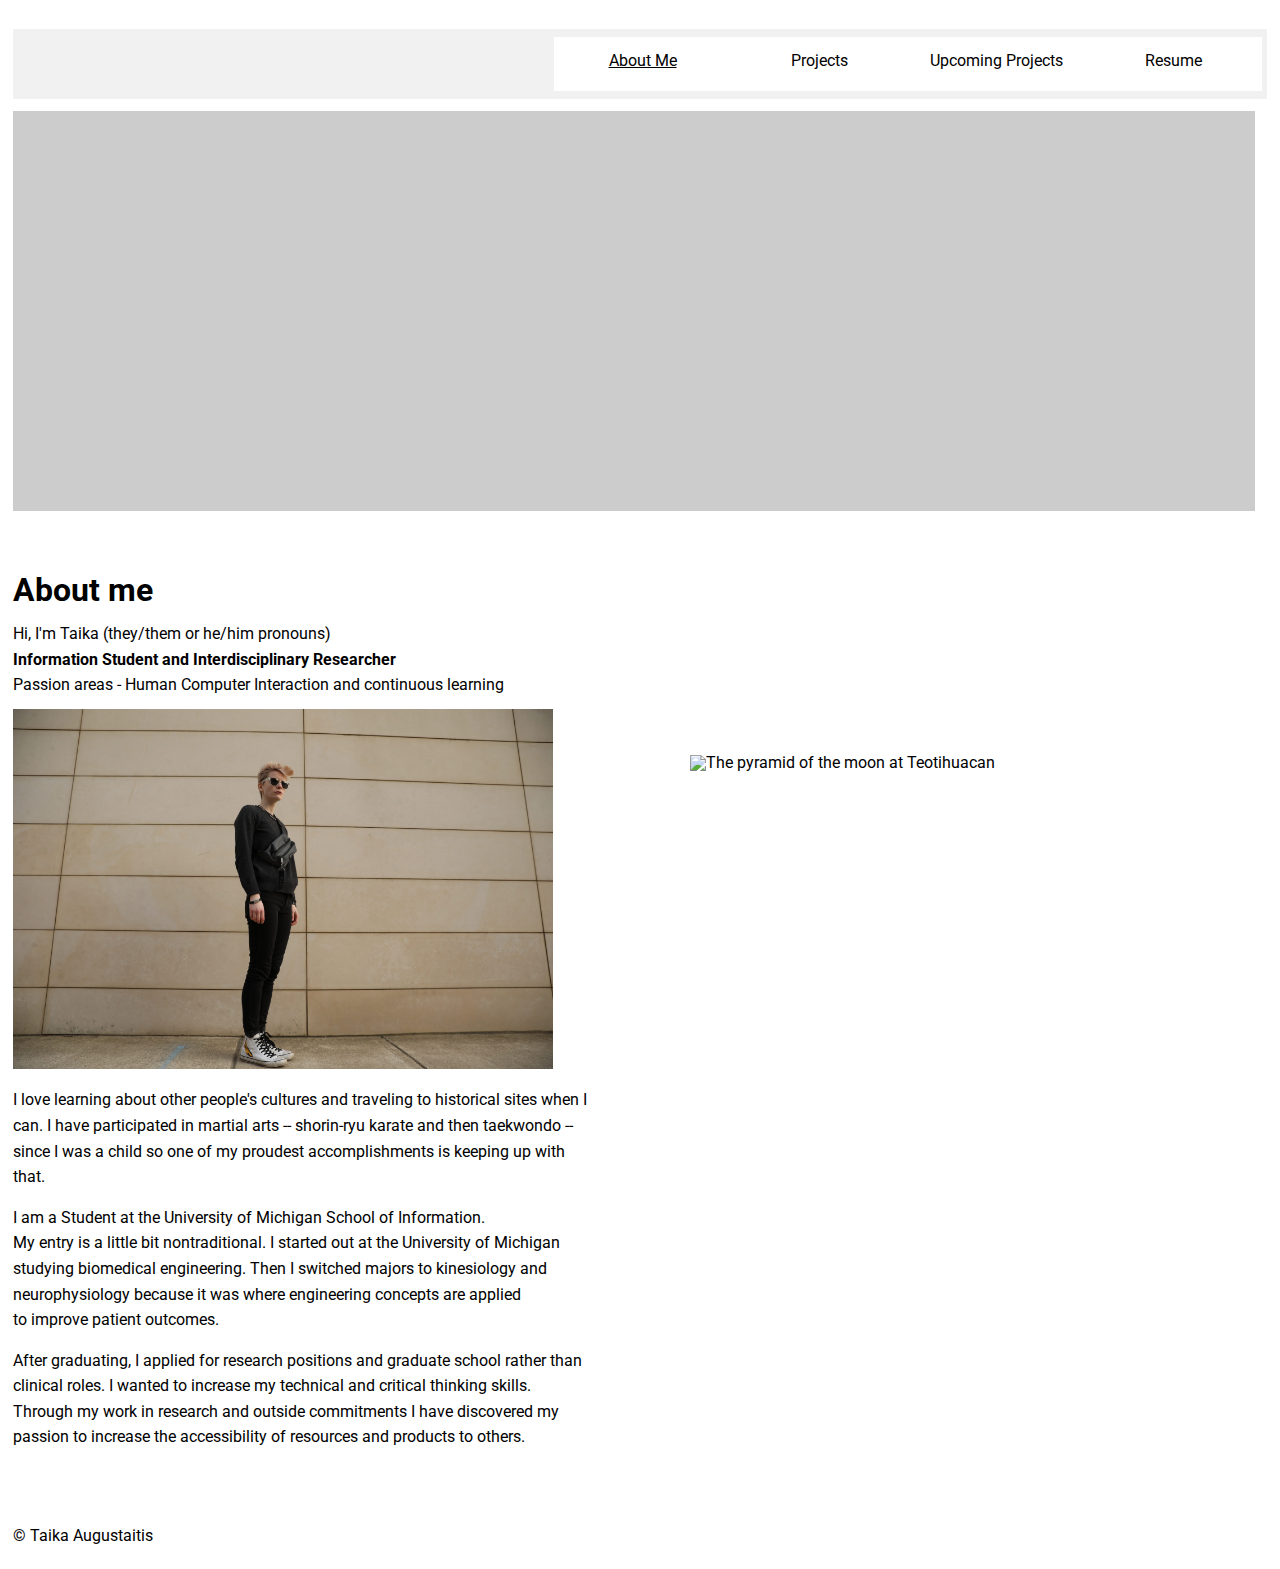
==== commit 67728ff3: "Add files via upload" ====
--- a/index.html
+++ b/index.html
@@ -94,7 +94,8 @@
 	<div class="pyramid">
 			<img src="images/pyramid.jpg" alt="The pyramid of the moon at Teotihuacan">
 	</div>
-	<div class="flip-card">
+	<!-- commented out the flip card and API--> 
+<!-- 	<div class="flip-card">
 		<div class="card-animation">
 		<div id=flip-card-front class="card-front">Hover for temp 🌡️</div>
 		<div class='card-back'>
@@ -104,7 +105,7 @@
 		</div>
 	</div>
 </div>
-<div id='flip-card-reduce'> </div>
+<div id='flip-card-reduce'> </div> -->
 
 	</main>
 	<footer>
@@ -124,7 +125,7 @@
 		})
 
 	</script>
-	<!-- load typewriter script --> 
+	<!-- load typewriter script -->
 	<script type="text/javascript" src="js/index.js"></script>
 
 	
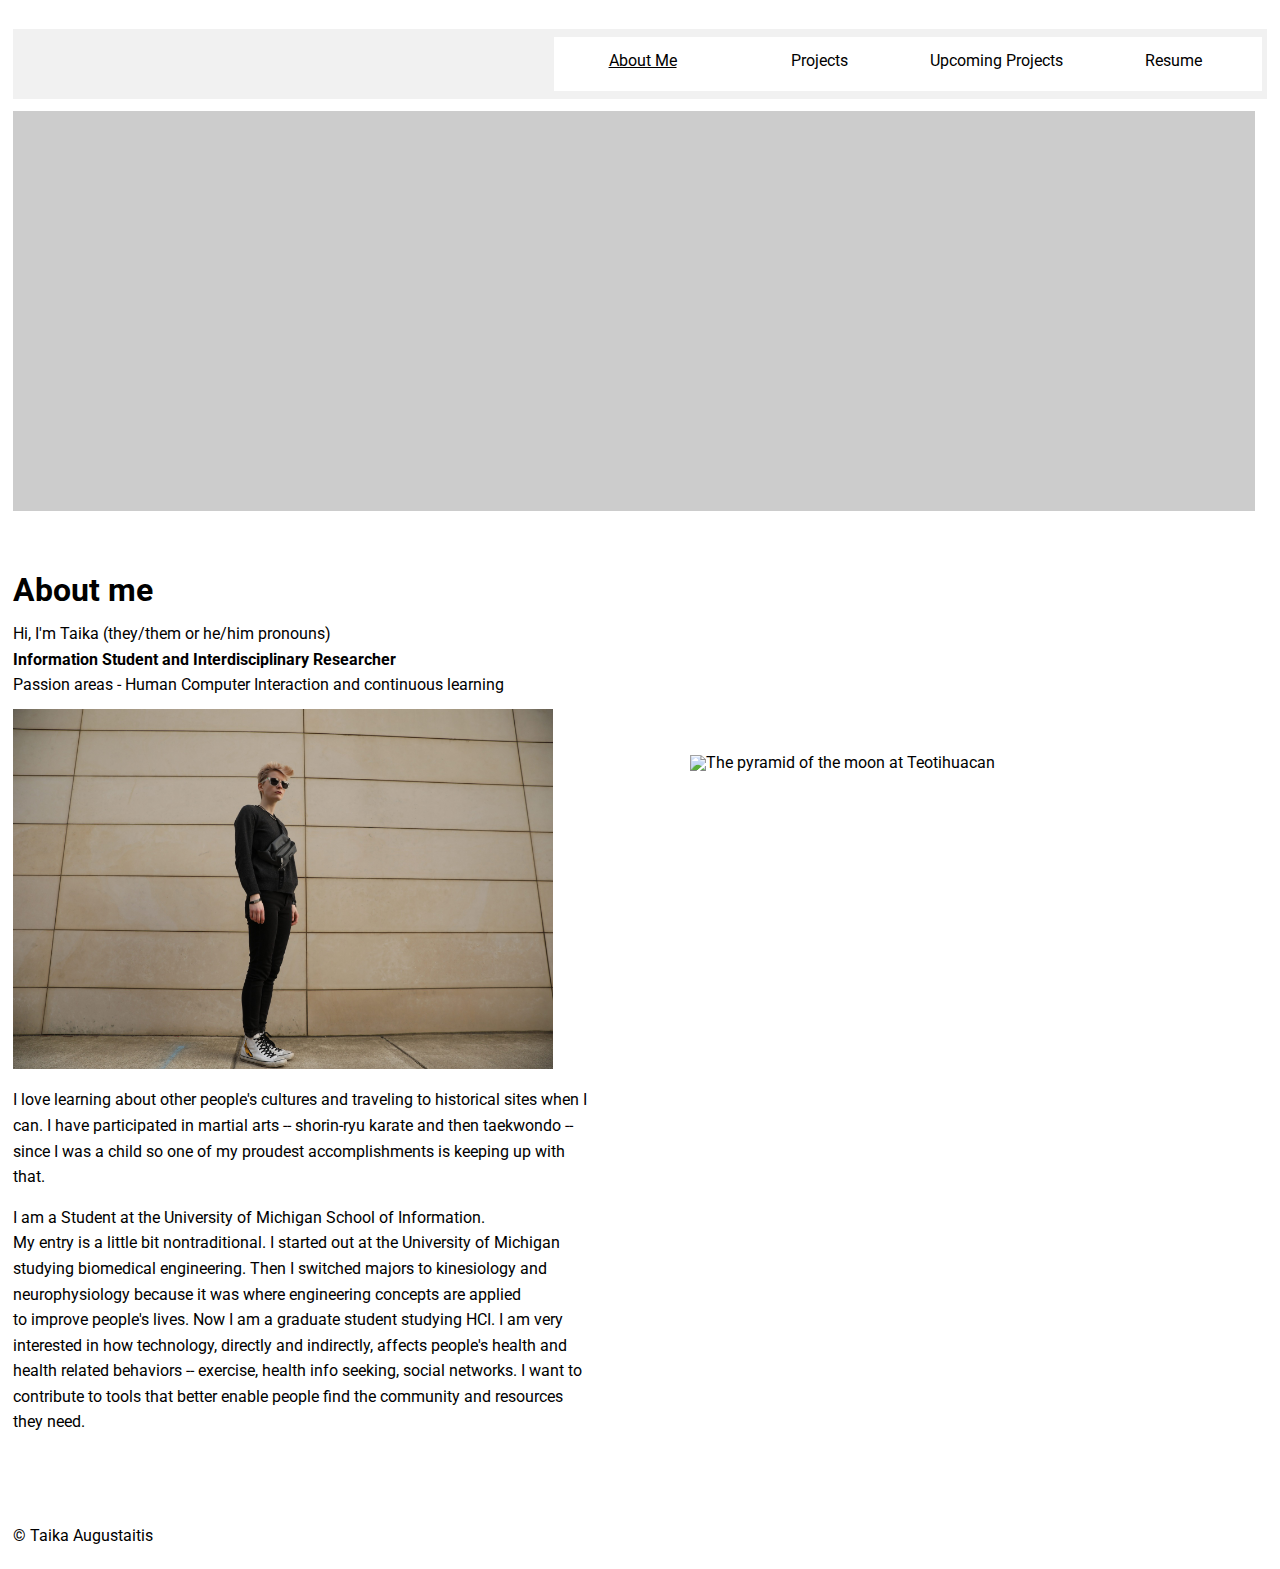
==== commit dcacc97c: "Add files via upload" ====
--- a/index.html
+++ b/index.html
@@ -62,7 +62,7 @@
 		<!-- placing in background -->
 		<div class="background"></div>
 		
-		<h1 class="typewriter animation"></h1> 
+		<h1 class="typewriter animation">About me</h1> 
 <div class="grid-container">
 		<div class="col_1">
 		<p>
@@ -82,11 +82,9 @@
 		<p>
 			I am a Student at the University of Michigan School of Information. <br>
 			
-			My entry is a little bit nontraditional. I started out at the University of Michigan studying biomedical engineering. Then I switched majors to kinesiology and neurophysiology because it was where engineering concepts are applied to improve patient outcomes.
+			My entry is a little bit nontraditional. I started out at the University of Michigan studying biomedical engineering. Then I switched majors to kinesiology and neurophysiology because it was where engineering concepts are applied to improve people's lives. Now I am a graduate student studying HCI. I am very interested in how technology, directly and indirectly, affects people's health and health related behaviors -- exercise, health info seeking, social networks. I want to contribute to tools that better enable people find the community and resources they need.
 		</p>
-		<p>
-			After graduating, I applied for research positions and graduate school rather than clinical roles. I wanted to increase my technical and critical thinking skills. Through my work in research and outside commitments I have discovered my passion to increase the accessibility of resources and products to others.
-		</p>
+		
 	</div> 
 	
 
@@ -126,7 +124,7 @@
 
 	</script>
 	<!-- load typewriter script -->
-	<script type="text/javascript" src="js/index.js"></script>
+	<!-- <script type="text/javascript" src="js/index.js"></script> -->
 
 	
 </body>
--- a/css/style.css
+++ b/css/style.css
@@ -411,6 +411,12 @@
 
 /* ----end ux page ----*/
 
+
+/* ----Lansing Civil page ----*/
+
+
+/* ----end Lansing Civil ----*/
+
 /* -----violence research page ------ */
 div.violence {
 	display: inline-block;
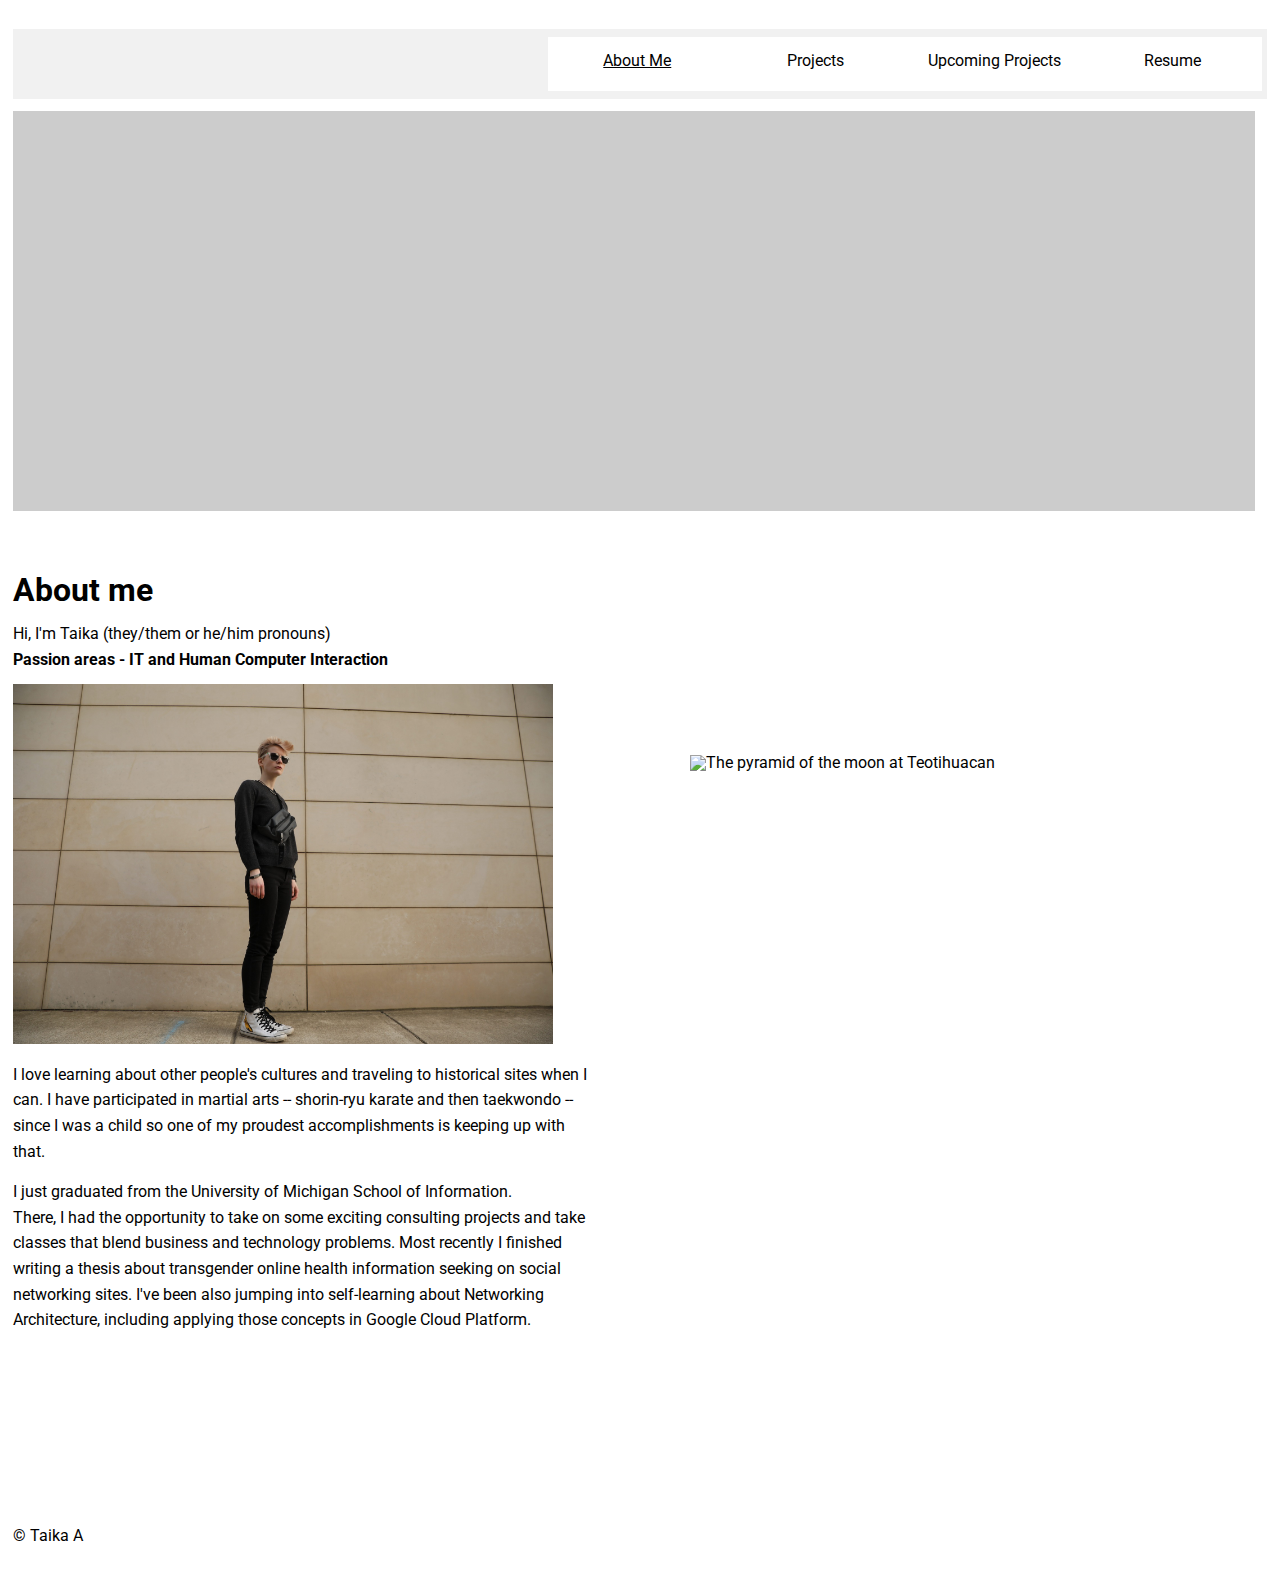
==== commit 67e766ba: "Add files via upload" ====
--- a/index.html
+++ b/index.html
@@ -9,7 +9,6 @@
 	<link rel="stylesheet" type="text/css" href="css/html5reset.css">
 	<link href='https://fonts.googleapis.com/css?family=Roboto' rel='stylesheet'>
 	<link rel="stylesheet" type="text/css" href="css/style.css">
-	<link rel="stylesheet" href="https://use.fontawesome.com/releases/v5.7.2/css/all.css" integrity="sha384-fnmOCqbTlWIlj8LyTjo7mOUStjsKC4pOpQbqyi7RrhN7udi9RwhKkMHpvLbHG9Sr" crossorigin="anonymous">
 	<script src="https://ajax.googleapis.com/ajax/libs/jquery/3.3.1/jquery.min.js"></script>
 	<script>src="js/nav.js"</script>
 	<link rel="apple-touch-icon" sizes="180x180" href="/apple-touch-icon.png">
@@ -33,7 +32,7 @@
 	<a class="skip-main" href="#main">Skip to main content</a>
 	<header> 
 		<div class = "social social_header">
-						<a href="https://github.com/taikaa" target="_blank" aria-label="Link to my GitHub profile"> <i class="fab fa-github fa-3x social"></i></a>
+					
 		</div>
 		
 		
@@ -68,8 +67,8 @@
 		<p>
 			
 			Hi, I'm Taika (they/them or he/him pronouns)<br>
-			<b>Information Student and Interdisciplinary Researcher</b><br>
-			Passion areas - Human Computer Interaction and continuous learning
+			<b>Passion areas - IT and Human Computer Interaction</b><br>
+
 		</p>
 
 		<img class = "me" src="images/me2.JPG" alt="Me in front of the Pacific Ocean">
@@ -80,9 +79,10 @@
 		
 
 		<p>
-			I am a Student at the University of Michigan School of Information. <br>
+			I just graduated from the University of Michigan School of Information. <br>
 			
-			My entry is a little bit nontraditional. I started out at the University of Michigan studying biomedical engineering. Then I switched majors to kinesiology and neurophysiology because it was where engineering concepts are applied to improve people's lives. Now I am a graduate student studying HCI. I am very interested in how technology, directly and indirectly, affects people's health and health related behaviors -- exercise, health info seeking, social networks. I want to contribute to tools that better enable people find the community and resources they need.
+			There, I had the opportunity to take on some exciting consulting projects and take classes that blend business and technology problems. Most recently I finished writing a thesis about transgender online health information seeking on social networking sites. I've been also 
+			jumping into self-learning about Networking Architecture, including applying those concepts in Google Cloud Platform.
 		</p>
 		
 	</div> 
@@ -92,22 +92,11 @@
 	<div class="pyramid">
 			<img src="images/pyramid.jpg" alt="The pyramid of the moon at Teotihuacan">
 	</div>
-	<!-- commented out the flip card and API--> 
-<!-- 	<div class="flip-card">
-		<div class="card-animation">
-		<div id=flip-card-front class="card-front">Hover for temp 🌡️</div>
-		<div class='card-back'>
-			<div>Temp at Teotihuacan</div>
-			<div id='temp'></div>
-		</div>
-		</div>
-	</div>
-</div>
-<div id='flip-card-reduce'> </div> -->
+
 
 	</main>
 	<footer>
-		&copy; Taika Augustaitis <a href="https://github.com/taikaa" target="_blank" aria-label="Link to my GitHub profile"> <i class="fab fa-github fa-3x social"></i></a>
+		&copy; Taika A
 	</footer>
 	<script>
 		$('#hamburger').click(function() {
